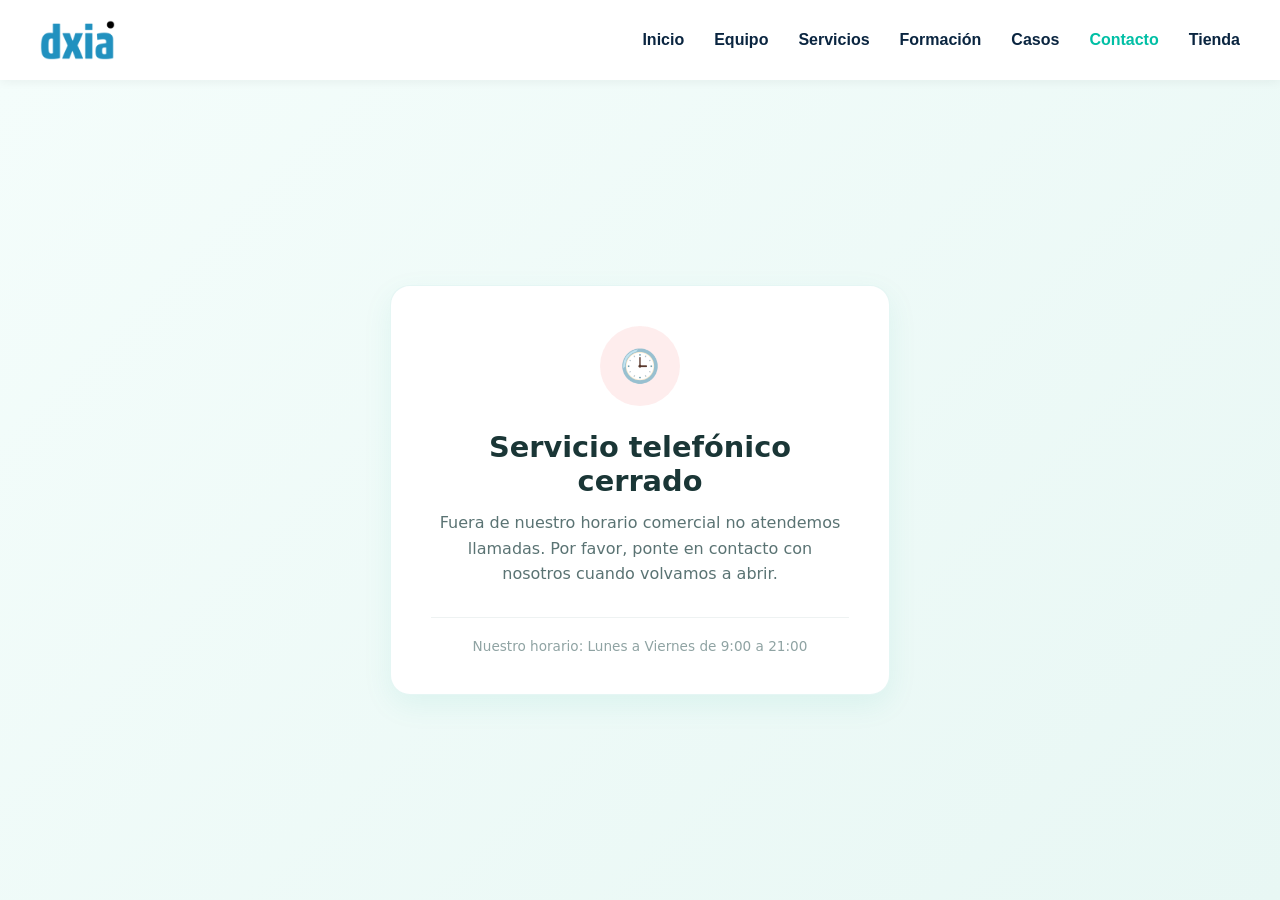
==== contacto/index.html @ 9e31d875 "Add files via upload" ====
<!DOCTYPE html>
<html lang="es">
<head>
    <meta charset="UTF-8">
    <meta name="viewport" content="width=device-width, initial-scale=1.0">
    <title>DXIA - Contacto</title>
    <link rel="stylesheet" href="../style.css">
    <link rel="apple-touch-icon" sizes="180x180" href="/favicon/apple-touch-icon.png">
    <link rel="icon" type="image/png" sizes="32x32" href="/favicon/favicon-32x32.png">
    <link rel="icon" type="image/png" sizes="16x16" href="/favicon/favicon-16x16.png">
    <link rel="manifest" href="/favicon/site.webmanifest">
    <style>
        .seccion-contacto-directo {
            display: flex;
            align-items: center;
            justify-content: center;
            min-height: calc(100vh - 80px);
            padding: 40px 20px;
            background: linear-gradient(135deg, #f4fdfb 0%, #e8f7f4 100%);
            font-family: system-ui, -apple-system, BlinkMacSystemFont, 'Segoe UI', Roboto, sans-serif;
        }

        .tarjeta-contacto {
            background: #ffffff;
            border-radius: 20px;
            padding: 40px;
            max-width: 500px;
            width: 100%;
            text-align: center;
            box-shadow: 0 10px 30px rgba(0, 168, 143, 0.08);
            border: 1px solid rgba(0, 168, 143, 0.1);
            transform: translateY(0);
            transition: transform 0.3s ease, box-shadow 0.3s ease;
        }

        .tarjeta-contacto:hover {
            transform: translateY(-5px);
            box-shadow: 0 15px 35px rgba(0, 168, 143, 0.12);
        }

        .icono-estado {
            width: 80px;
            height: 80px;
            border-radius: 50%;
            display: flex;
            align-items: center;
            justify-content: center;
            margin: 0 auto 24px;
            font-size: 2rem;
        }

        .abierto .icono-estado {
            background-color: rgba(0, 168, 143, 0.1);
            color: #00a88f;
            animation: pulse 2s infinite;
        }

        .cerrado .icono-estado {
            background-color: rgba(239, 83, 80, 0.1);
            color: #ef5350;
        }

        .tarjeta-contacto h2 {
            color: #1a3636;
            font-size: 1.8rem;
            margin-bottom: 12px;
            font-weight: 700;
        }

        .tarjeta-contacto p {
            color: #5a7373;
            font-size: 1rem;
            line-height: 1.6;
            margin-bottom: 30px;
        }

        .btn-telefono {
            display: inline-flex;
            align-items: center;
            justify-content: center;
            gap: 10px;
            width: 100%;
            padding: 16px 32px;
            background-color: #00a88f;
            color: #ffffff;
            text-decoration: none;
            font-weight: 600;
            border-radius: 12px;
            font-size: 1.1rem;
            box-shadow: 0 4px 12px rgba(0, 168, 143, 0.2);
            transition: background-color 0.2s ease, transform 0.2s ease, box-shadow 0.2s ease;
        }

        .btn-telefono:hover {
            background-color: #008f7a;
            transform: scale(1.02);
            box-shadow: 0 6px 20px rgba(0, 168, 143, 0.3);
        }

        .btn-telefono:active {
            transform: scale(0.98);
        }

        .bloque-horario {
            margin-top: 25px;
            padding-top: 20px;
            border-top: 1px solid #eef2f2;
        }

        .bloque-horario span {
            display: block;
            font-size: 0.85rem;
            color: #8fa3a3;
            font-weight: 500;
        }

        .oculto {
            display: none !important;
        }

        @keyframes pulse {
            0% { box-shadow: 0 0 0 0 rgba(0, 168, 143, 0.4); }
            70% { box-shadow: 0 0 0 15px rgba(0, 168, 143, 0); }
            100% { box-shadow: 0 0 0 0 rgba(0, 168, 143, 0); }
        }
    </style>
</head>
<body>
    <div class="pantalla-carga" id="loader"></div>

    <div class="capa-borrosa" id="capaBorrosa"></div>

    <header class="header">
        <div class="logo">
            <img src="../img/logo_dxia.png" alt="DXIA">
        </div>

        <nav class="menu-escritorio">
            <ul>
                <li><a href="/#inicio">Inicio</a></li>
                <li><a href="/#equipo">Equipo</a></li>
                <li><a href="/#servicios">Servicios</a></li>
                <li><a href="/#formacion">Formación</a></li>
                <li><a href="/#casos">Casos</a></li>
                <li><a href="#" style="color: #00bfa5;">Contacto</a></li>
                <li><a href="/shop/">Tienda</a></li>
            </ul>
        </nav>

        <button class="btn-hamburguesa" id="btnAbrir">
            <span></span>
            <span></span>
            <span></span>
        </button>
    </header>

    <nav class="menu-lateral" id="menuLateral">
        <div class="cerrar-menu" id="btnCerrar">&times;</div>
        <ul>
            <li><a href="/#inicio" onclick="cerrarMenu()">Inicio</a></li>
            <li><a href="/#equipo" onclick="cerrarMenu()">Equipo</a></li>
            <li><a href="/#servicios" onclick="cerrarMenu()">Servicios</a></li>
            <li><a href="/#formacion" onclick="cerrarMenu()">Formación</a></li>
            <li><a href="/#casos" onclick="cerrarMenu()">Casos</a></li>
            <li><a href="#" style="color: #00bfa5;" onclick="cerrarMenu()">Contacto</a></li>
            <li><a href="/shop/" onclick="cerrarMenu()">Tienda</a></li>
        </ul>
    </nav>
    
    <main class="seccion-contacto-directo">
        <div class="tarjeta-contacto abierto oculto" id="contenedor-abierto">
            <div class="icono-estado">📞</div>
            <h2>¿Necesitas una ecografía?</h2>
            <p>Estamos disponibles. Llámanos ahora mismo para coordinar el servicio de diagnóstico ambulante en tu clínica.</p>
            <a href="tel:+34670584567" class="btn-telefono">Llamar: 670 58 45 67</a>
            <div class="bloque-horario">
                <span>Horario de atención: Lunes a Viernes de 9:00 a 21:00</span>
            </div>
        </div>

        <div class="tarjeta-contacto cerrado oculto" id="contenedor-cerrado">
            <div class="icono-estado">🕒</div>
            <h2>Servicio telefónico cerrado</h2>
            <p>Fuera de nuestro horario comercial no atendemos llamadas. Por favor, ponte en contacto con nosotros cuando volvamos a abrir.</p>
            <div class="bloque-horario">
                <span>Nuestro horario: Lunes a Viernes de 9:00 a 21:00</span>
            </div>
        </div>
    </main>

    <script src="../script.js"></script>
    <script>
        document.addEventListener('DOMContentLoaded', () => {
            const contenedorAbierto = document.getElementById('contenedor-abierto');
            const contenedorCerrado = document.getElementById('contenedor-cerrado');
            
            const ahora = new Date();
            const dia = ahora.getDay();
            const hora = ahora.getHours();
            
            const esFinDeSemana = (dia === 0 || dia === 6);
            const esHorarioLaboral = (hora >= 9 && hora < 21);
            
            if (esFinDeSemana || !esHorarioLaboral) {
                contenedorCerrado.classList.remove('oculto');
            } else {
                contenedorAbierto.classList.remove('oculto');
            }
        });
    </script>
</body>
</html>
---- style.css ----
:root {
    --azul-oscuro: #0a2540;
    --verde-turquesa: #00bfa5;
    --blanco: #ffffff;
    --gris-fondo: #f8f9fa;
    --gris-borde: #e2e8f0;
    --fuente-principal: 'Segoe UI', Tahoma, Geneva, Verdana, sans-serif;
}

* {
    margin: 0;
    padding: 0;
    box-sizing: border-box;
}

html {
    scroll-behavior: smooth;
}

body {
    font-family: var(--fuente-principal);
    background-color: var(--blanco);
    color: var(--azul-oscuro);
    overflow-x: hidden;
}

img {
    max-width: 100%;
    height: auto;
    display: block;
    pointer-events: none;
    user-select: none;
}

.pantalla-carga {
    position: fixed;
    top: 0;
    left: 0;
    width: 100%;
    height: 100vh;
    background-color: var(--azul-oscuro);
    z-index: 999;
    transition: transform 0.8s cubic-bezier(0.77, 0, 0.175, 1);
}

.pantalla-carga.desaparecer {
    transform: translateX(100%);
}

.header {
    display: flex;
    justify-content: space-between;
    align-items: center;
    padding: 15px 20px;
    background-color: var(--blanco);
    position: sticky;
    top: 0;
    z-index: 100;
    box-shadow: 0 2px 10px rgba(0, 0, 0, 0.05);
}

.logo img {
    height: 40px;
    width: auto;
}

.menu-escritorio {
    display: none;
}

.menu-escritorio ul {
    display: flex;
    list-style: none;
    gap: 30px;
}

.menu-escritorio ul li a {
    text-decoration: none;
    color: var(--azul-oscuro);
    font-weight: 600;
    font-size: 1rem;
    transition: color 0.3s ease;
}

.menu-escritorio ul li a:hover {
    color: var(--verde-turquesa);
}

.btn-hamburguesa {
    background: none;
    border: none;
    cursor: pointer;
    display: flex;
    flex-direction: column;
    justify-content: space-between;
    width: 30px;
    height: 20px;
    z-index: 150;
}

.btn-hamburguesa span {
    width: 100%;
    height: 3px;
    background-color: var(--azul-oscuro);
    border-radius: 2px;
}

.capa-borrosa {
    position: fixed;
    top: 0;
    left: 0;
    width: 100%;
    height: 100vh;
    background-color: rgba(10, 37, 64, 0.3);
    backdrop-filter: blur(8px);
    -webkit-backdrop-filter: blur(8px);
    z-index: 190;
    opacity: 0;
    pointer-events: none;
    transition: opacity 0.4s ease;
}

.capa-borrosa.active {
    opacity: 1;
    pointer-events: auto;
}

.menu-lateral {
    position: fixed;
    top: 0;
    right: -100%;
    width: 300px;
    height: 100vh;
    background-color: var(--blanco);
    z-index: 200;
    box-shadow: -5px 0 15px rgba(0, 0, 0, 0.1);
    transition: right 0.5s cubic-bezier(0.77, 0, 0.175, 1);
    padding: 40px 30px;
}

.menu-lateral.active {
    right: 0;
}

.menu-lateral.recarga-cerrar {
    right: -100% !important;
    transition: right 0.5s ease-in-out;
}

.cerrar-menu {
    position: absolute;
    top: 20px;
    right: 20px;
    font-size: 24px;
    width: 45px;
    height: 45px;
    background-color: var(--gris-fondo);
    color: var(--azul-oscuro);
    border-radius: 50%;
    display: flex;
    align-items: center;
    justify-content: center;
    cursor: pointer;
    transition: transform 0.3s ease, background-color 0.3s ease, color 0.3s ease;
}

.cerrar-menu:hover {
    transform: rotate(90deg);
    background-color: var(--azul-oscuro);
    color: var(--blanco);
}

.menu-lateral ul {
    list-style: none;
    margin-top: 60px;
}

.menu-lateral ul li {
    margin-bottom: 25px;
}

.menu-lateral ul li a {
    text-decoration: none;
    color: var(--azul-oscuro);
    font-size: 1.2rem;
    font-weight: 600;
    transition: color 0.3s ease;
}

.menu-lateral ul li a:hover {
    color: var(--verde-turquesa);
}

.hero {
    padding: 80px 20px;
    text-align: center;
    background-color: var(--gris-fondo);
}

.hero-contenido h1 {
    font-size: 2.2rem;
    margin-bottom: 15px;
    color: var(--azul-oscuro);
    line-height: 1.3;
}

.hero-contenido p {
    font-size: 1.1rem;
    margin-bottom: 30px;
    opacity: 0.8;
}

.btn-servicios {
    display: inline-block;
    text-decoration: none;
    background-color: transparent;
    color: var(--azul-oscuro);
    border: 2px solid var(--azul-oscuro);
    padding: 10px 30px;
    border-radius: 25px;
    font-weight: 600;
    font-size: 0.9rem;
    letter-spacing: 1px;
    transition: all 0.3s ease;
}

.btn-servicios:hover {
    background-color: var(--azul-oscuro);
    color: var(--blanco);
}

.propuesta-verde {
    background-color: var(--verde-turquesa);
    color: var(--blanco);
    padding: 60px 25px;
    text-align: center;
}

.propuesta-verde h2 {
    font-size: 1.6rem;
    margin-bottom: 15px;
    line-height: 1.3;
}

.propuesta-verde p {
    font-size: 1rem;
    line-height: 1.6;
    opacity: 0.9;
    max-width: 600px;
    margin: 0 auto;
}

.seccion-equipo, .seccion-servicios, .seccion-formacion, .seccion-contacto {
    padding: 60px 20px;
    text-align: center;
}

.seccion-equipo h2, .seccion-servicios h2, .seccion-formacion h2, .seccion-contacto h2 {
    font-size: 1.8rem;
    margin-bottom: 15px;
}

.subtitulo-equipo {
    margin-bottom: 40px;
    opacity: 0.7;
}

.grid-equipo {
    display: grid;
    grid-template-columns: 1fr;
    gap: 30px;
    max-width: 800px;
    margin: 0 auto;
}

.tarjeta-equipo {
    background-color: var(--gris-fondo);
    padding: 30px;
    border-radius: 12px;
}

.foto-placeholder {
    width: 120px;
    height: 120px;
    background-color: var(--gris-borde);
    border-radius: 50%;
    margin: 0 auto 20px auto;
}

.tarjeta-equipo h3 {
    margin-bottom: 5px;
}

.puesto {
    font-size: 0.9rem;
    color: var(--verde-turquesa);
    font-weight: 600;
}

.grid-servicios {
    display: grid;
    grid-template-columns: 1fr;
    gap: 20px;
    max-width: 1000px;
    margin: 30px auto 0 auto;
}

.tarjeta-servicio {
    border: 1px solid var(--gris-borde);
    padding: 25px;
    border-radius: 8px;
    text-align: left;
    transition: border-color 0.3s ease;
}

.tarjeta-servicio:hover {
    border-color: var(--verde-turquesa);
}

.tarjeta-servicio h3 {
    margin-bottom: 10px;
    color: var(--azul-oscuro);
}

.seccion-formacion {
    background-color: var(--gris-fondo);
}

.seccion-formacion p {
    max-width: 700px;
    margin: 0 auto;
    line-height: 1.6;
}

.formulario-dxia {
    max-width: 550px;
    margin: 30px auto 0 auto;
    text-align: left;
}

.grupo-input {
    margin-bottom: 20px;
}

.grupo-input label {
    display: block;
    margin-bottom: 8px;
    font-weight: 600;
    font-size: 0.9rem;
}

.grupo-input input, .grupo-input textarea {
    width: 100%;
    padding: 12px;
    border: 1px solid var(--gris-borde);
    border-radius: 6px;
    font-family: var(--fuente-principal);
    color: var(--azul-oscuro);
    outline: none;
    transition: border-color 0.3s ease;
}

.grupo-input input:focus, .grupo-input textarea:focus {
    border-color: var(--verde-turquesa);
}

.btn-enviar {
    width: 100%;
    background-color: var(--azul-oscuro);
    color: var(--blanco);
    border: none;
    padding: 14px;
    border-radius: 6px;
    font-weight: 600;
    font-size: 1rem;
    cursor: pointer;
    transition: background-color 0.3s ease;
}

.btn-enviar:hover {
    background-color: var(--verde-turquesa);
}

@media (min-width: 768px) {
    .header {
        padding: 20px 40px;
    }

    .btn-hamburguesa {
        display: none;
    }

    .menu-escritorio {
        display: block;
    }

    .hero {
        padding: 120px 40px;
    }

    .hero-contenido h1 {
        font-size: 3.5rem;
        max-width: 800px;
        margin: 0 auto 20px auto;
    }

    .propuesta-verde {
        padding: 80px 40px;
    }

    .propuesta-verde h2 {
        font-size: 2.2rem;
        margin-bottom: 20px;
    }

    .propuesta-verde p {
        font-size: 1.2rem;
    }

    .grid-equipo {
        grid-template-columns: 1fr 1fr;
    }

    .grid-servicios {
        grid-template-columns: 1fr 1fr;
    }

    .seccion-equipo, .seccion-servicios, .seccion-formacion, .seccion-contacto {
        padding: 100px 40px;
    }
}

.foto-placeholder {
    overflow: hidden;
    display: flex;
    align-items: center;
    justify-content: center;
}

.foto-placeholder img {
    width: 100%;
    height: 100%;
    object-fit: cover;
    object-position: center;
}

.pantalla-carga {
    position: fixed;
    top: 0;
    left: 0;
    width: 100%;
    height: 100vh;
    background-color: #00a88f;
    z-index: 9999;
    transform: translateX(0);
    transition: transform 0.6s cubic-bezier(0.77, 0, 0.175, 1);
}

.pantalla-carga.salir-izquierda {
    transform: translateX(-100%);
}

.pantalla-carga.preparar-derecha {
    transition: none;
    transform: translateX(100%);
}

.pantalla-carga.entrar-derecha {
    transition: transform 0.6s cubic-bezier(0.77, 0, 0.175, 1);
    transform: translateX(0);
}

.error-404 {
    display: flex;
    flex-direction: column;
    align-items: center;
    justify-content: center;
    height: 100vh;
    background-color: var(--gris-fondo);
    color: var(--azul-oscuro);
    text-align: center;
    padding: 20px;
}

.error-404 h1 {
    font-size: 4rem;
    margin-bottom: 20px;
}

.error-404 p {
    font-size: 1.2rem;
    margin-bottom: 30px;
    opacity: 0.8;
}

.error-404 a {
    text-decoration: none;
    background-color: var(--azul-oscuro);
    color: var(--blanco);
    padding: 12px 25px;
    border-radius: 6px;
    font-weight: 600;
    transition: background-color 0.3s ease;
}

.error-404 a:hover {
    background-color: var(--verde-turquesa);
}

.tienda {
    text-align: center;
    display: flex;
    flex-direction: column;
    align-items: center;
    justify-content: center;
    height: 91vh;
    background-color: var(--gris-fondo);
    color: var(--azul-oscuro);
    text-align: center;
    padding: 20px;
}

.tienda h1 {
    font-size: 4rem;
    margin-bottom: 20px;
}

.tienda p {
    font-size: 1.2rem;
    margin-bottom: 30px;
    opacity: 0.8;
}
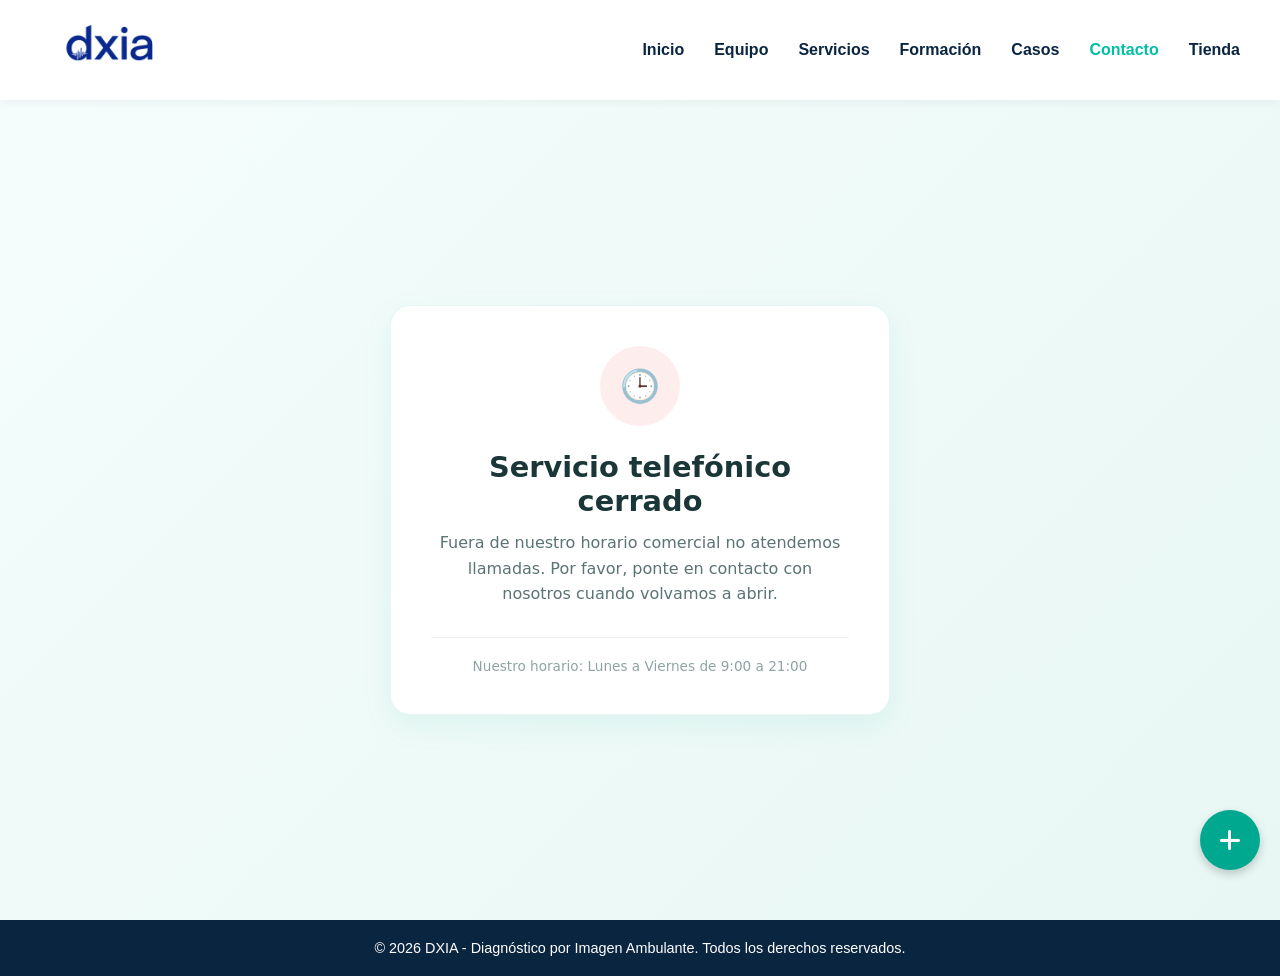
==== commit fdf2ff64: "Add files via upload" ====
--- a/contacto/index.html
+++ b/contacto/index.html
@@ -5,6 +5,7 @@
     <meta name="viewport" content="width=device-width, initial-scale=1.0">
     <title>DXIA - Contacto</title>
     <link rel="stylesheet" href="../style.css">
+    <link rel="stylesheet" href="https://cdnjs.cloudflare.com/ajax/libs/font-awesome/6.5.1/css/all.min.css">
     <link rel="apple-touch-icon" sizes="180x180" href="/favicon/apple-touch-icon.png">
     <link rel="icon" type="image/png" sizes="32x32" href="/favicon/favicon-32x32.png">
     <link rel="icon" type="image/png" sizes="16x16" href="/favicon/favicon-16x16.png">
@@ -131,7 +132,7 @@
     <div class="capa-borrosa" id="capaBorrosa"></div>
 
     <header class="header">
-        <div class="logo">
+        <div class="logo" id="logo">
             <img src="../img/logo_dxia.png" alt="DXIA">
         </div>
 
@@ -188,6 +189,25 @@
         </div>
     </main>
 
+    <footer class="footer">
+        <p>&copy; 2026 DXIA - Diagnóstico por Imagen Ambulante. Todos los derechos reservados.</p>
+    </footer>
+
+    <div class="menu-flotante">
+        <div class="botones-redes">
+            <a href="https://www.instagram.com/teresamarti_dxia" class="btn-red instagram" target="_blank" rel="noopener noreferrer">
+                <i class="fab fa-instagram"></i>
+            </a>
+            <a href="https://wa.me/34670584567" class="btn-red whatsapp" target="_blank" rel="noopener noreferrer">
+                <i class="fab fa-whatsapp"></i>
+            </a>
+        </div>
+    
+        <div class="btn-principal">
+            <i class="fas fa-plus"></i>
+        </div>
+    </div>
+
     <script src="../script.js"></script>
     <script>
         document.addEventListener('DOMContentLoaded', () => {
--- a/style.css
+++ b/style.css
@@ -59,9 +59,25 @@
     box-shadow: 0 2px 10px rgba(0, 0, 0, 0.05);
 }
 
+.logo {
+    display: flex;
+    align-items: center;
+    overflow: hidden;
+    height: 60px;
+    cursor: pointer;
+}
+
 .logo img {
-    height: 40px;
+    height: 140px;
     width: auto;
+    object-fit: contain;
+    margin-top: -5px;
+    cursor: pointer;
+    -webkit-user-select: none; 
+    -ms-user-select: none;     
+    user-select: none;         
+    -webkit-user-drag: none;   
+    user-drag: none;
 }
 
 .menu-escritorio {
@@ -277,6 +293,13 @@
     background-color: var(--gris-fondo);
     padding: 30px;
     border-radius: 12px;
+    border: 1px solid var(--gris-borde);
+    transition: border-color 0.3s ease;
+}
+
+.tarjeta-equipo:hover {
+    border-color: var(--verde-turquesa);
+    transition: border-color 0.3s ease;
 }
 
 .foto-placeholder {
@@ -507,26 +530,191 @@
     background-color: var(--verde-turquesa);
 }
 
-.tienda {
+.footer {
+    background-color: var(--azul-oscuro);
+    color: var(--blanco);
     text-align: center;
+    padding: 20px 10px;
+    font-size: 0.9rem;
+}
+
+.menu-flotante {
+    position: fixed;
+    bottom: 20px;
+    right: 20px;
+    z-index: 9999;
     display: flex;
     flex-direction: column;
     align-items: center;
+    gap: 15px;
+    padding-bottom: 10px;
+}
+
+
+.btn-principal {
+    width: 60px;
+    height: 60px;
+    background-color: #00a88f;
+    color: #ffffff;
+    border-radius: 50%;
+    display: flex;
+    align-items: center;
     justify-content: center;
-    height: 91vh;
-    background-color: var(--gris-fondo);
-    color: var(--azul-oscuro);
+    font-size: 24px;
+    box-shadow: 0 4px 10px rgba(0, 0, 0, 0.2);
+    cursor: pointer;
+    transition: transform 0.5s cubic-bezier(0.175, 0.885, 0.32, 1.275), background-color 0.3s;
+}
+
+
+.botones-redes {
+    display: flex;
+    flex-direction: column;
+    gap: 12px;
+    opacity: 0;
+    visibility: hidden;
+    transform: translateY(20px) scale(0);
+    transition: transform 0.4s cubic-bezier(0.175, 0.885, 0.32, 1.275), opacity 0.3s, visibility 0.3s;
+}
+
+
+.btn-red {
+    width: 50px;
+    height: 50px;
+    border-radius: 50%;
+    display: flex;
+    align-items: center;
+    justify-content: center;
+    color: #ffffff;
+    font-size: 24px;
+    text-decoration: none;
+    box-shadow: 0 4px 8px rgba(0, 0, 0, 0.15);
+    transition: transform 0.3s ease;
+}
+
+
+.btn-red.whatsapp {
+    background-color: #25d366;
+}
+
+.btn-red.instagram {
+    background: linear-gradient(45deg, #f09433 0%, #e6683c 25%, #dc2743 50%, #cc2366 75%, #bc1888 100%);
+}
+
+
+.btn-red:hover {
+    transform: scale(1.15);
+}
+
+.menu-flotante:hover .btn-principal {
+    transform: rotate(135deg);
+    background-color: #1a3636;
+}
+
+
+.menu-flotante:hover .botones-redes {
+    opacity: 1;
+    visibility: visible;
+    transform: translateY(0) scale(1);
+}
+
+.menu-escritorio ul li a.activo,
+.menu-lateral ul li a.activo {
+    color: #00bfa5 !important;
+    font-weight: bold;
+    transition: 0.3s;
+}
+
+.tienda{
+    display: flex;
+    flex-direction: column;
     text-align: center;
-    padding: 20px;
+    margin: 10px;
+    gap: 60px;
+    margin-bottom: 20px;
+    margin-top: 30px;
 }
 
 .tienda h1 {
-    font-size: 4rem;
-    margin-bottom: 20px;
-}
-
-.tienda p {
-    font-size: 1.2rem;
-    margin-bottom: 30px;
-    opacity: 0.8;
+    font-size: 2.9rem;
+}
+
+.cont-shop {
+    padding: 50px;
+    background-color: rgba(0, 0, 0, 0.05);
+    border-radius: 10px;
+    margin: 20px;
+    display: grid;
+    grid-template-columns: repeat(auto-fill, minmax(280px, 1fr));
+    gap: 30px;
+}
+
+.card { 
+    background: #0f2537;
+    border: 3px solid rgba(255, 255, 255, 0.1); 
+    border-radius: 12px;
+    padding: 25px; 
+    display: flex;
+    flex-direction: column;
+    gap: 15px;
+    transition: 0.4s cubic-bezier(0.175, 0.885, 0.32, 1.275);
+}
+
+.card:hover { 
+    border-color: #00a88f;
+    transform: translateY(-10px); 
+}
+
+.img-container {
+    width: 100%;
+    height: 200px;
+    background-color: rgba(255, 255, 255, 0.05);
+    border-radius: 8px;
+    overflow: hidden;
+    display: flex;
+    align-items: center;
+    justify-content: center;
+}
+
+.img-container img {
+    width: 100%;
+    height: 100%;
+    object-fit: cover;
+}
+
+.img-placeholder {
+    color: #ffffff;
+    font-weight: bold;
+    font-size: 1.5rem;
+    letter-spacing: 2px;
+    opacity: 0.5;
+}
+
+.card h3 {
+    color: #ffffff;
+    margin: 0;
+    font-size: 1.3rem;
+}
+
+.card .price {
+    color: #00a88f;
+    font-size: 1.4rem;
+    font-weight: bold;
+    margin: 0;
+}
+
+.btn-add {
+    background-color: #00a88f;
+    color: #ffffff;
+    border: none;
+    padding: 12px;
+    border-radius: 6px;
+    font-weight: bold;
+    cursor: pointer;
+    margin-top: auto;
+    transition: background-color 0.2s;
+}
+
+.btn-add:hover {
+    background-color: #025044;
 }
